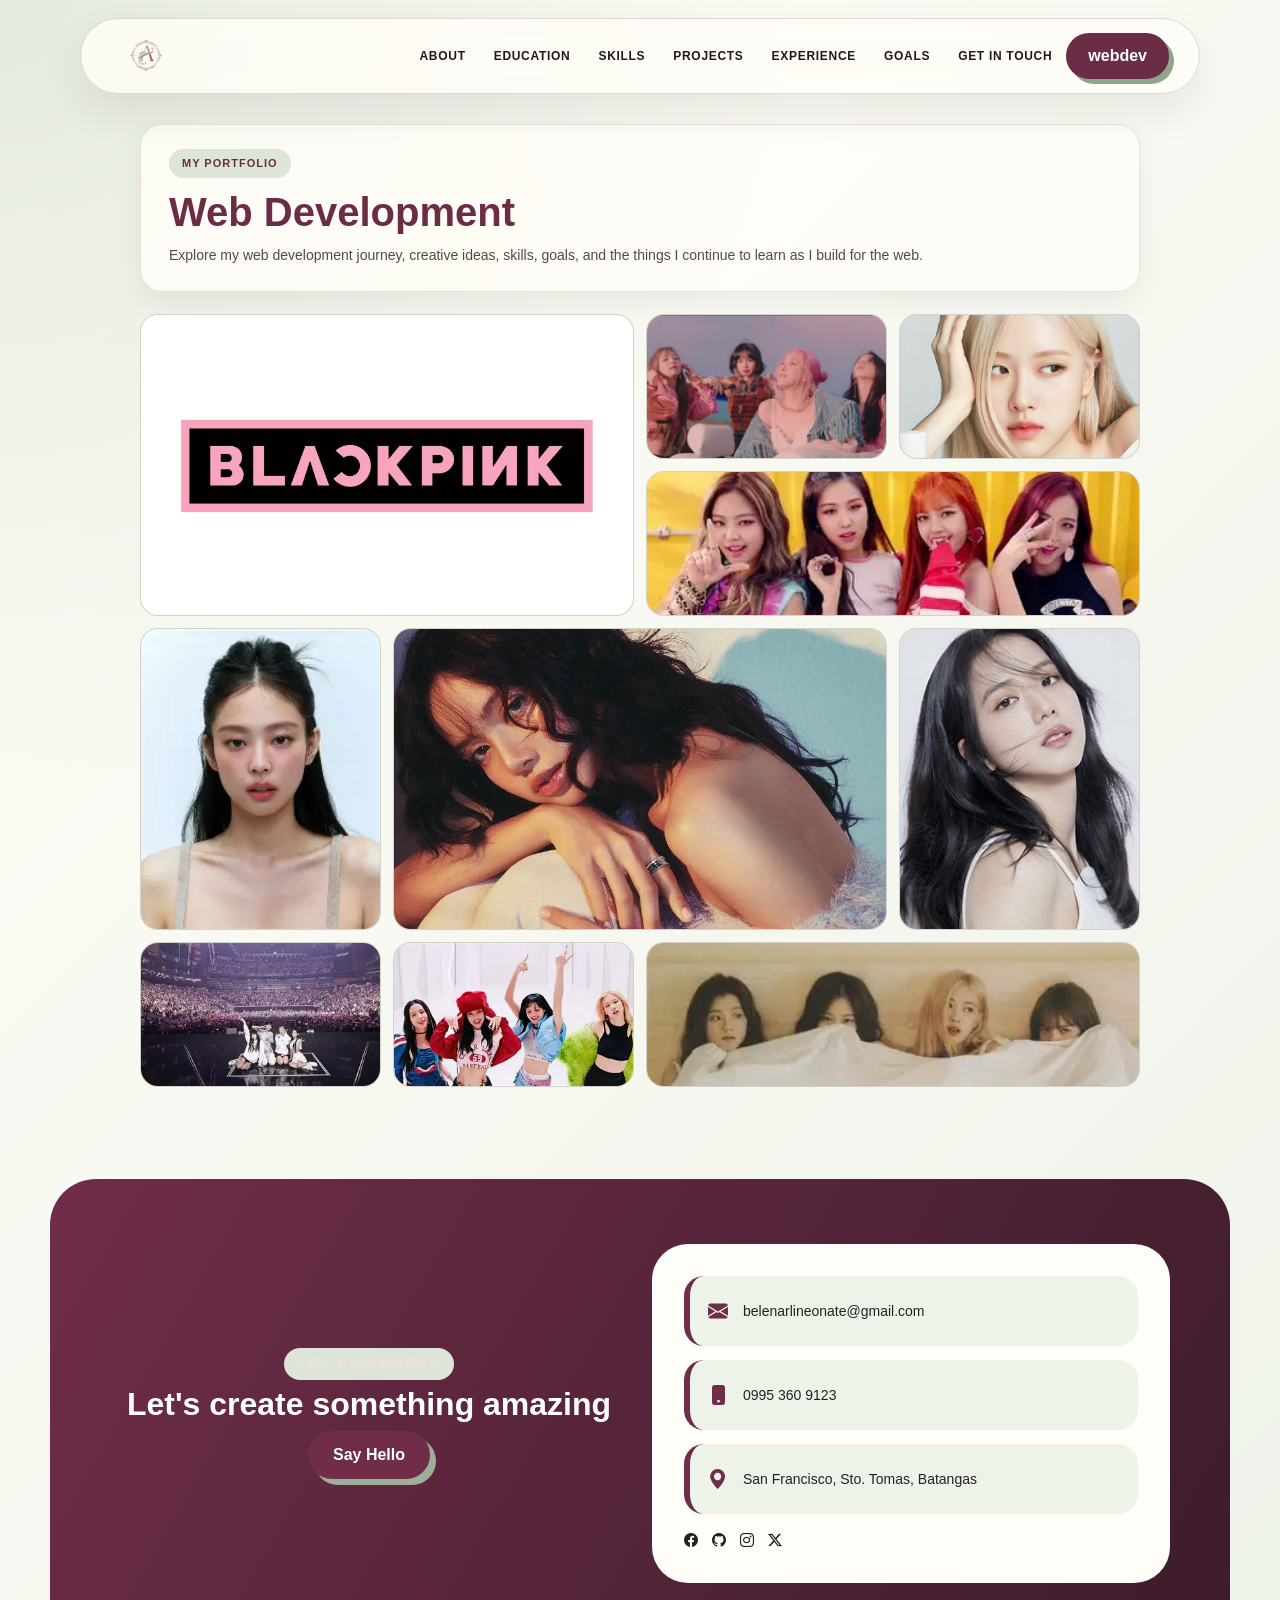
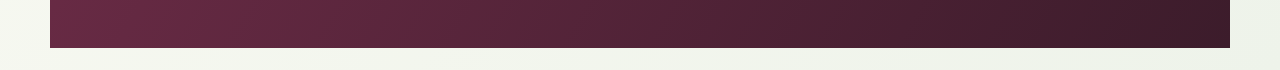
==== activity1/index.html @ 348a74cf "Add Gallery Activity 1" ====
<!DOCTYPE html>
<html lang="en">
<head>
  <meta charset="UTF-8">
  <meta name="viewport" content="width=device-width, initial-scale=1.0">
  <title>Web Development | My Portfolio</title>

  <!-- Bootstrap 5 -->
  <link
    href="https://cdn.jsdelivr.net/npm/bootstrap@5.3.3/dist/css/bootstrap.min.css"
    rel="stylesheet"
  >

  <!-- Bootstrap Icons -->
  <link
    href="https://cdn.jsdelivr.net/npm/bootstrap-icons@1.11.3/font/bootstrap-icons.css"
    rel="stylesheet"
  >

  <style>
    :root {
      --primary: #8FA58A;
      --secondary: #DDE5D8;
      --text: #222222;
      --accent: #6B2D45;
      --paper: #fffdf7;
      --ink: #221820;
      --soft: #eef3ea;
    }

    * {
      box-sizing: border-box;
    }

    html {
      scroll-behavior: smooth;
    }

    body {
      margin: 0;
      min-height: 100vh;
      color: var(--text);
      font-family: Arial, sans-serif;
      background:
        radial-gradient(
          circle at top left,
          rgba(221, 229, 216, 0.8),
          transparent 38%
        ),
        linear-gradient(135deg, #fffdf7, #eef3ea);
      overflow-x: hidden;
    }

    /* NAVBAR */
    .navbar {
      margin: 18px auto 0;
      width: min(1120px, calc(100% - 34px));
      padding: 10px 18px;
      background: rgba(255, 253, 247, 0.82);
      backdrop-filter: blur(14px);
      border: 1px solid rgba(107, 45, 69, 0.18);
      border-radius: 999px;
      box-shadow: 0 18px 40px rgba(34, 24, 32, 0.08);
    }

    .logo {
      width: 70px;
      height: 44px;
      object-fit: contain;
    }

    .nav-link {
      color: var(--ink);
      font-size: 12px;
      margin: 0 6px;
      font-weight: 800;
      letter-spacing: 0.7px;
      text-transform: uppercase;
      transition: color 0.2s ease;
    }

    .nav-link:hover,
    .nav-link.active {
      color: var(--accent);
    }

    .btn-green {
      display: inline-block;
      background: var(--accent);
      color: white;
      border-radius: 999px;
      padding: 9px 20px;
      border: 2px solid var(--accent);
      font-weight: 800;
      text-decoration: none;
      box-shadow: 5px 5px 0 var(--primary);
      transition: 0.2s ease;
    }

    .btn-green:hover {
      background: var(--primary);
      color: var(--ink);
      border-color: var(--primary);
      transform: translateY(-2px);
    }

    .navbar-toggler {
      border-color: rgba(107, 45, 69, 0.3);
    }

    .navbar-toggler:focus {
      box-shadow: 0 0 0 0.15rem rgba(107, 45, 69, 0.15);
    }

    /* PAGE HEADER */
    .page-header {
      width: min(1000px, calc(100% - 32px));
      margin: 30px auto 22px;
      padding: 24px 28px;
      background: rgba(255, 253, 247, 0.85);
      border: 1px solid rgba(107, 45, 69, 0.14);
      border-radius: 22px;
      box-shadow: 0 12px 30px rgba(34, 24, 32, 0.06);
    }

    .page-header h1 {
      color: var(--accent);
      font-size: clamp(1.8rem, 4vw, 2.5rem);
      font-weight: 800;
      margin-bottom: 8px;
    }

    .page-header p {
      margin: 0;
      color: #55474e;
      line-height: 1.7;
      font-size: 14px;
    }

    .section-label {
      display: inline-block;
      color: var(--accent);
      background: var(--secondary);
      padding: 6px 13px;
      border-radius: 999px;
      font-size: 11px;
      font-weight: 800;
      letter-spacing: 1px;
      text-transform: uppercase;
      margin-bottom: 10px;
    }

    /* BENTO GRID */
    .bento-grid {
      width: min(1000px, calc(100% - 32px));
      margin: 0 auto 35px;
      display: grid;
      grid-template-columns: repeat(4, minmax(0, 1fr));
      grid-auto-rows: 145px;
      gap: 12px;
    }

    /* IMAGE CARDS */
    .bento-item {
      position: relative;
      min-width: 0;
      min-height: 0;
      border-radius: 18px;
      overflow: hidden;
      background: var(--secondary);
      border: 1px solid rgba(107, 45, 69, 0.1);
        box-shadow: none;
    }

    .bento-image {
      display: block;
      width: 100%;
      height: 100%;
      object-fit: cover;
      object-position: center;
      transition: transform 0.35s ease;
    }

    .bento-item:hover .bento-image {
      transform: scale(1.04);
    }

    /* DESKTOP GRID POSITIONS */

    /* Image 1: Large upper-left card */
    .item-1 {
      grid-column: 1 / 3;
      grid-row: 1 / 3;
    }

    /* Image 2: Upper middle */
    .item-2 {
      grid-column: 3 / 4;
      grid-row: 1 / 2;
    }

    /* Image 3: Upper-right */
    .item-3 {
      grid-column: 4 / 5;
      grid-row: 1 / 2;
    }

    /* Image 4: Middle upper-right area */
    .item-4 {
      grid-column: 3 / 5;
      grid-row: 2 / 3;
    }

    /* Image 5: Tall left card */
    .item-5 {
      grid-column: 1 / 2;
      grid-row: 3 / 5;
    }

    /* Image 6: Large middle card */
    .item-6 {
      grid-column: 2 / 4;
      grid-row: 3 / 5;
    }

    /* Image 7: Tall right card */
    .item-7 {
      grid-column: 4 / 5;
      grid-row: 3 / 5;
    }

    /* Image 8: Bottom middle-left */
    .item-8 {
      grid-column: 2 / 3;
      grid-row: 5 / 6;
    }

    /* Image 9: Bottom-right, two columns wide */
    .item-9 {
      grid-column: 3 / 5;
      grid-row: 5 / 6;
    }

    /* Image 10: Bottom-left, separate from Image 9 */
    .item-10 {
      grid-column: 1 / 2;
      grid-row: 5 / 6;
    }

/* CONTACT SECTION */
.contact-section {
  width: min(1324px, calc(100% - 34px));
  margin: 35px auto 0;
  padding: 65px 60px;
  background: linear-gradient(120deg, #702d49, #3c1c2b);
  color: white;
  border-radius: 48px 48px 0 0;
  position: relative;
  overflow: hidden;
  border: none;
  box-shadow: none;
}

.contact-section .section-label {
  color: #f5dce7;
  font-weight: 800;
  letter-spacing: 3px;
  font-size: 13px;
  margin-bottom: 5px;
}

.contact-section h3 {
  color: white;
  font-size: 32px;
  font-weight: 800;
}

.contact-section .btn-green {
  display: inline-block;
  background: #702d49;
  color: white;
  padding: 12px 25px;
  border: none;
  border-radius: 30px;
  font-weight: 700;
  box-shadow: 6px 6px 0 #9eaf98;
  text-decoration: none;
  transition: 0.2s ease;
}

.contact-section .btn-green:hover {
  transform: translateY(-3px);
}

/* CONTACT CARD */
.contact-box {
  background: #fffdf7;
  color: #222222;
  padding: 32px;
  border-radius: 36px;
  border: none;
  box-shadow: none;
}

.contact-mini {
  display: flex;
  align-items: center;
  gap: 15px;
  margin-bottom: 14px;
  padding: 20px 18px;
  background: #eef3ea;
  color: #222222;
  border-radius: 20px;
  border-left: 6px solid #702d49;
  overflow-wrap: anywhere;
}

.contact-mini i {
  color: #702d49;
  font-size: 20px;
  flex-shrink: 0;
}

/* SOCIAL ICONS */
.contact-box .social {
  display: flex;
  align-items: center;
  flex-wrap: wrap;
  gap: 14px;
  margin-top: 18px;
}

.contact-box .social a {
  display: inline-flex;
  align-items: center;
  justify-content: center;
  color: #221820;
  background: transparent;
  border: none;
  text-decoration: none;
  font-size: 18px;
  transition: 0.2s ease;
}

.contact-box .social a:hover {
  color: #702d49;
  transform: translateY(-2px);
}

/* CONTACT SECTION */
.contact-section {
  width: min(1324px, calc(100% - 34px));
  margin: 35px auto 0;
  padding: 65px 60px;
  background: linear-gradient(120deg, #702d49, #3c1c2b);
  color: white;
  border-radius: 46px 46px 0 0;
  border: none;
  box-shadow: none;
  box-sizing: border-box;
  position: relative;
  overflow: hidden;
}

/* FOOTER - SAME WIDTH AS CONTACT SECTION */
.footer {
  width: min(1324px, calc(100% - 34px));
  margin: 0 auto;
  padding: 22px 16px;
  background: transparent;
  color: var(--text);
  text-align: center;
  font-size: 14px;
  border: none;
  box-shadow: none;
  box-sizing: border-box;
}

.footer p {
  margin: 0;
}

/* MOBILE */
@media (max-width: 768px) {
  .contact-section {
    width: calc(100% - 24px);
    margin-top: 20px;
    padding: 35px 20px;
    border-radius: 30px 30px 0 0;
  }

  .footer {
    width: calc(100% - 24px);
    padding: 18px 12px;
  }
}

/* MOBILE RESPONSIVE */
@media (max-width: 768px) {
  .contact-section {
    width: calc(100% - 24px);
    padding: 38px 22px;
    border-radius: 30px 30px 0 0;
  }

  .contact-section h3 {
    font-size: 25px;
  }

  .contact-box {
    padding: 20px;
    border-radius: 26px;
  }

  .contact-mini {
    padding: 15px 12px;
    gap: 12px;
    font-size: 13px;
  }

  .contact-mini i {
    font-size: 18px;
  }

  .footer {
    width: calc(100% - 24px);
    font-size: 12px;
  }
}
    /* TABLET */
    @media (max-width: 767px) {
      .navbar {
        border-radius: 24px;
      }

      .page-header {
        margin-top: 24px;
        padding: 22px 20px;
      }

      .bento-grid {
        width: calc(100% - 24px);
        grid-template-columns: repeat(2, minmax(0, 1fr));
        grid-auto-rows: 145px;
        gap: 10px;
      }

      .item-1 {
        grid-column: 1 / 3;
        grid-row: 1 / 3;
      }

      .item-2 {
        grid-column: 1 / 2;
        grid-row: 3 / 4;
      }

      .item-3 {
        grid-column: 2 / 3;
        grid-row: 3 / 4;
      }

      .item-4 {
        grid-column: 1 / 3;
        grid-row: 4 / 5;
      }

      .item-5 {
        grid-column: 1 / 2;
        grid-row: 5 / 7;
      }

      .item-6 {
        grid-column: 2 / 3;
        grid-row: 5 / 7;
      }

      .item-7 {
        grid-column: 1 / 3;
        grid-row: 7 / 8;
      }

      .item-8 {
        grid-column: 1 / 2;
        grid-row: 8 / 9;
      }

      .item-9 {
        grid-column: 2 / 3;
        grid-row: 8 / 9;
      }

      .item-10 {
        grid-column: 1 / 3;
        grid-row: 9 / 10;
      }
    }

    /* SMALL PHONES */
    @media (max-width: 400px) {
      .bento-grid {
        grid-template-columns: minmax(0, 1fr);
        grid-auto-rows: 180px;
      }

      .item-1,
      .item-2,
      .item-3,
      .item-4,
      .item-5,
      .item-6,
      .item-7,
      .item-8,
      .item-9,
      .item-10 {
        grid-column: 1;
        grid-row: auto;
      }

      .item-6 {
        height: 220px;
      }

      .page-header h1 {
        font-size: 1.7rem;
      }
    }
  </style>
</head>

<body>

  <!-- NAVBAR -->
  <nav class="navbar navbar-expand-lg">
    <div class="container-fluid">
      <a class="navbar-brand" href="index.html">
        <img
          src="assets/logo.png"
          alt="My Portfolio Logo"
          class="logo"
        >
      </a>

      <button
        class="navbar-toggler"
        type="button"
        data-bs-toggle="collapse"
        data-bs-target="#mainNavbar"
        aria-controls="mainNavbar"
        aria-expanded="false"
        aria-label="Toggle navigation"
      >
        <span class="navbar-toggler-icon"></span>
      </button>


    <div class="collapse navbar-collapse justify-content-end" id="navMenu">
      <ul class="navbar-nav align-items-center">
        <li class="nav-item"><a class="nav-link" href="index1.html">About</a></li>
        <li class="nav-item"><a class="nav-link" href="index1.html">Education</a></li>
        <li class="nav-item"><a class="nav-link" href="index1.html#skills">Skills</a></li>
        <li class="nav-item"><a class="nav-link" href="index1.html#projects">Projects</a></li>
        <li class="nav-item"><a class="nav-link" href="index1.html#experience">Experience</a></li>
        <li class="nav-item"><a class="nav-link" href="index1.html#goals">Goals</a></li>
                <li class="nav-item"><a class="nav-link" href="index1.html#contact">Get in Touch</a></li>
        <li class="nav-item"><a class="btn btn-green" href="webdev.html">webdev</a></li>
      </ul>
    </div>
  </nav>

  <!-- PAGE HEADER -->
  <header class="page-header">
    <span class="section-label">My Portfolio</span>
    <h1>Web Development</h1>
    <p>
      Explore my web development journey, creative ideas, skills,
      goals, and the things I continue to learn as I build for the web.
    </p>
  </header>

  <!-- BENTO GALLERY -->
  <main class="bento-grid">

    <!-- IMAGE 1 -->
    <article class="bento-item item-1">
      <img class="bento-image" src="assets/b1.png" alt="">
    </article>

    <!-- IMAGE 2 -->
    <article class="bento-item item-2">
      <img class="bento-image" src="assets/b2.png" alt="">
    </article>

    <!-- IMAGE 3 -->
    <article class="bento-item item-3">
      <img class="bento-image" src="assets/b3.png" alt="">
    </article>

    <!-- IMAGE 4 -->
    <article class="bento-item item-4">
      <img class="bento-image" src="assets/b7.png" alt="">
    </article>

    <!-- IMAGE 5 -->
    <article class="bento-item item-5">
      <img class="bento-image" src="assets/b4.png" alt="">
    </article>

    <!-- IMAGE 6 -->
    <article class="bento-item item-6">
      <img class="bento-image" src="assets/b6.png" alt="">
    </article>

    <!-- IMAGE 7 -->
    <article class="bento-item item-7">
      <img class="bento-image" src="assets/b5.png" alt="">
    </article>

    <!-- IMAGE 8 -->
    <article class="bento-item item-8">
      <img class="bento-image" src="assets/b8.png" alt="">
    </article>

    <!-- IMAGE 9 -->
    <article class="bento-item item-9">
      <img class="bento-image" src="assets/b9.png" alt="">
    </article>

    <!-- IMAGE 10 -->
    <article class="bento-item item-10">
      <img class="bento-image" src="assets/b10.png" alt="">
    </article>

  </main>

<!-- FOOTER -->
  <footer class="footer">
    <section class="contact-section" id="contact">
    <div class="row align-items-center">
      <div class="col-md-6">
        <p class="section-label">LET'S CONNECT</p>
        <h3 class="fw-bold">Let's create something amazing</h3>

        <a href="#" class="btn btn-green">Say Hello</a>
      </div>

      <div class="col-md-6 mt-4 mt-md-0">
        <div class="contact-box">
          <div class="contact-mini">
            <i class="bi bi-envelope-fill"></i>
            <span>belenarlineonate@gmail.com</span>
          </div>

          <div class="contact-mini">
            <i class="bi bi-phone-fill"></i>
            <span>0995 360 9123</span>
          </div>

          <div class="contact-mini">
            <i class="bi bi-geo-alt-fill"></i>
            <span>San Francisco, Sto. Tomas, Batangas</span>
          </div>

          <div class="social mt-3">
            <i class="bi bi-facebook"></i>
            <i class="bi bi-github"></i>
            <i class="bi bi-instagram"></i>
            <i class="bi bi-twitter-x"></i>
          </div>
        </div>
      </div>
    </div>
  </section>
  </footer>

  <!-- Bootstrap JavaScript -->
  <script src="https://cdn.jsdelivr.net/npm/bootstrap@5.3.3/dist/js/bootstrap.bundle.min.js"></script>

</body>
</html>
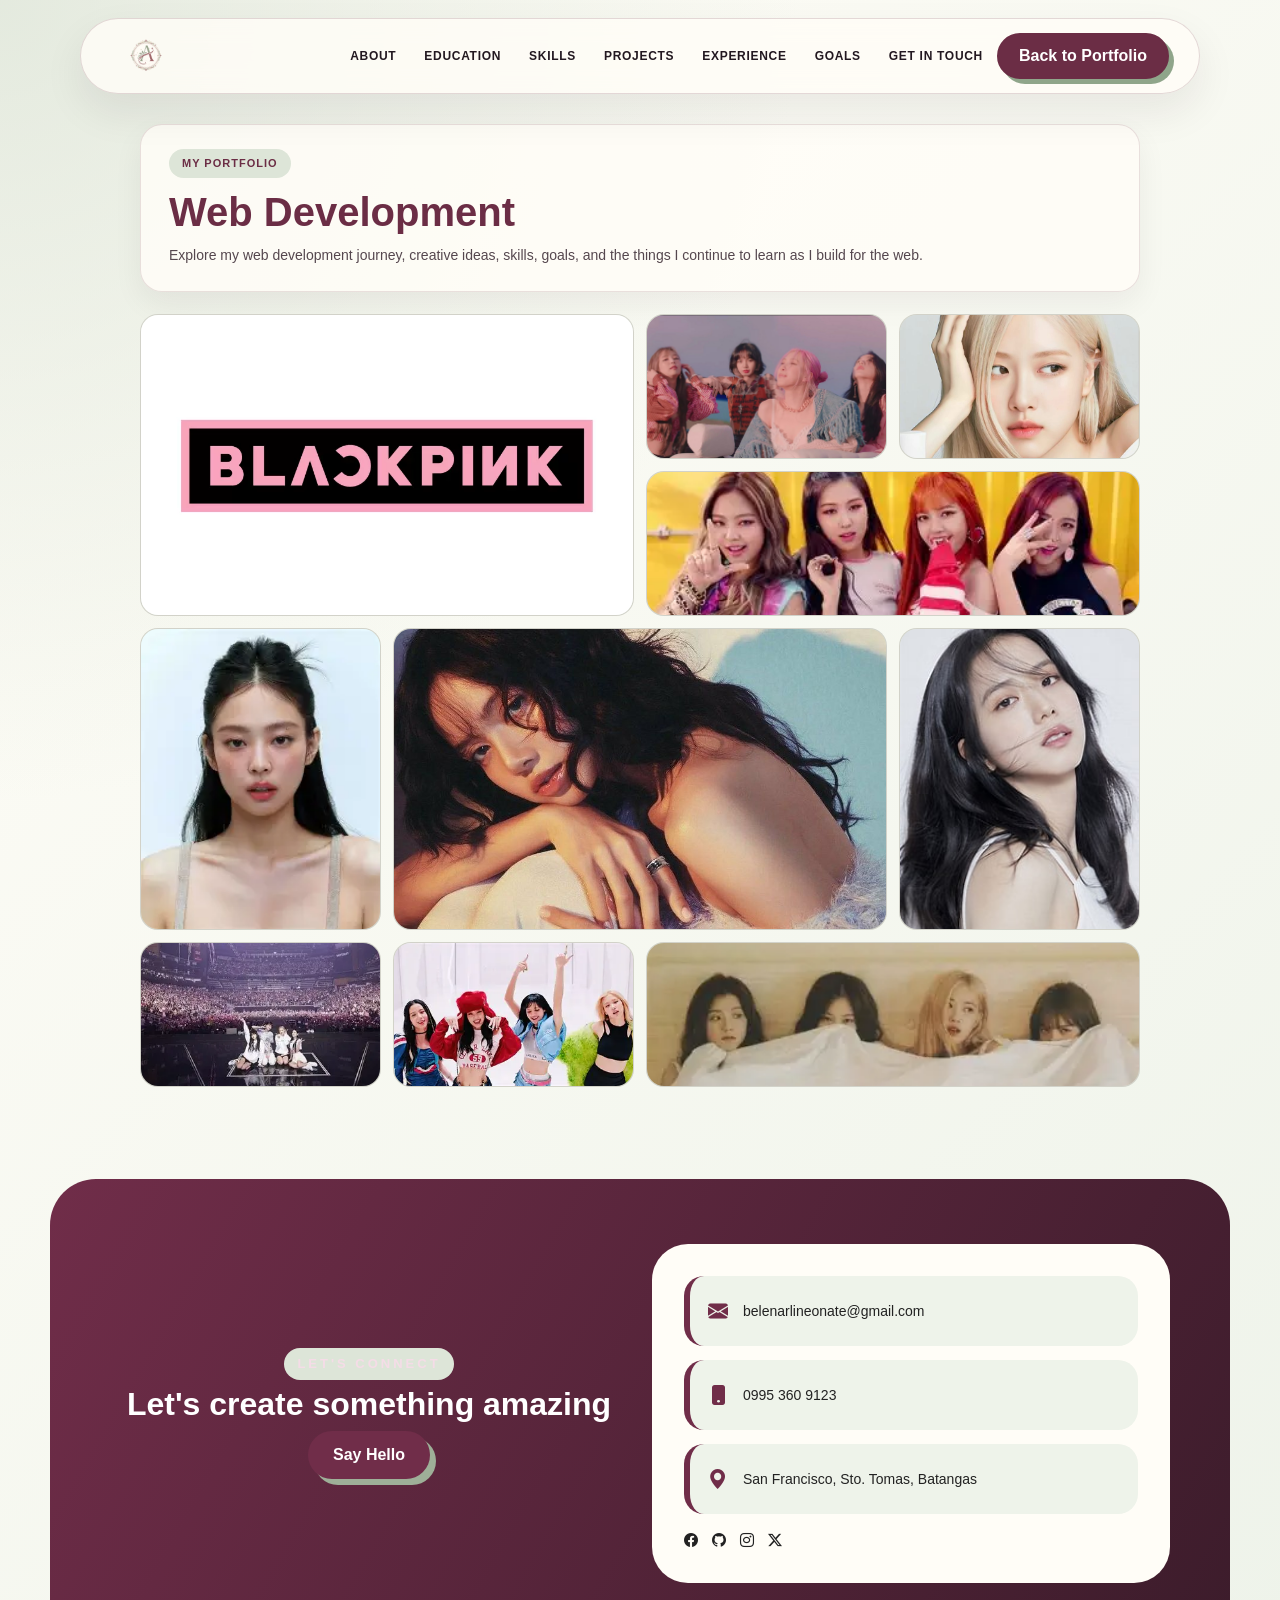
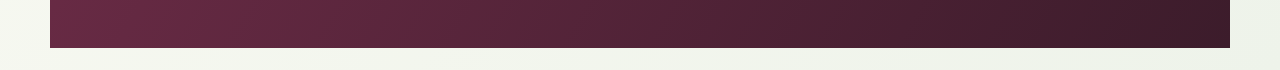
==== commit c584b8df: "Fix Gallery navigation" ====
--- a/activity1/index.html
+++ b/activity1/index.html
@@ -555,19 +555,48 @@
       </button>
 
 
-    <div class="collapse navbar-collapse justify-content-end" id="navMenu">
-      <ul class="navbar-nav align-items-center">
-        <li class="nav-item"><a class="nav-link" href="index1.html">About</a></li>
-        <li class="nav-item"><a class="nav-link" href="index1.html">Education</a></li>
-        <li class="nav-item"><a class="nav-link" href="index1.html#skills">Skills</a></li>
-        <li class="nav-item"><a class="nav-link" href="index1.html#projects">Projects</a></li>
-        <li class="nav-item"><a class="nav-link" href="index1.html#experience">Experience</a></li>
-        <li class="nav-item"><a class="nav-link" href="index1.html#goals">Goals</a></li>
-                <li class="nav-item"><a class="nav-link" href="index1.html#contact">Get in Touch</a></li>
-        <li class="nav-item"><a class="btn btn-green" href="webdev.html">webdev</a></li>
-      </ul>
-    </div>
-  </nav>
+
+<div class="collapse navbar-collapse justify-content-end" id="navMenu">
+  <ul class="navbar-nav align-items-center">
+
+    <li class="nav-item">
+      <a class="nav-link" href="https://arline08.github.io/index1.html#about">About</a>
+    </li>
+
+    <li class="nav-item">
+      <a class="nav-link" href="https://arline08.github.io/index1.html#education">Education</a>
+    </li>
+
+    <li class="nav-item">
+      <a class="nav-link" href="https://arline08.github.io/index1.html#skills">Skills</a>
+    </li>
+
+    <li class="nav-item">
+      <a class="nav-link" href="https://arline08.github.io/index1.html#projects">Projects</a>
+    </li>
+
+    <li class="nav-item">
+      <a class="nav-link" href="https://arline08.github.io/index1.html#experience">Experience</a>
+    </li>
+
+    <li class="nav-item">
+      <a class="nav-link" href="https://arline08.github.io/index1.html#goals">Goals</a>
+    </li>
+
+    <li class="nav-item">
+      <a class="nav-link" href="https://arline08.github.io/index1.html#contact">Get in Touch</a>
+    </li>
+
+    <li class="nav-item">
+      <a class="btn btn-green" href="https://arline08.github.io/index1.html">
+        Back to Portfolio
+      </a>
+    </li>
+
+  </ul>
+</div>
+</nav>
+
 
   <!-- PAGE HEADER -->
   <header class="page-header">
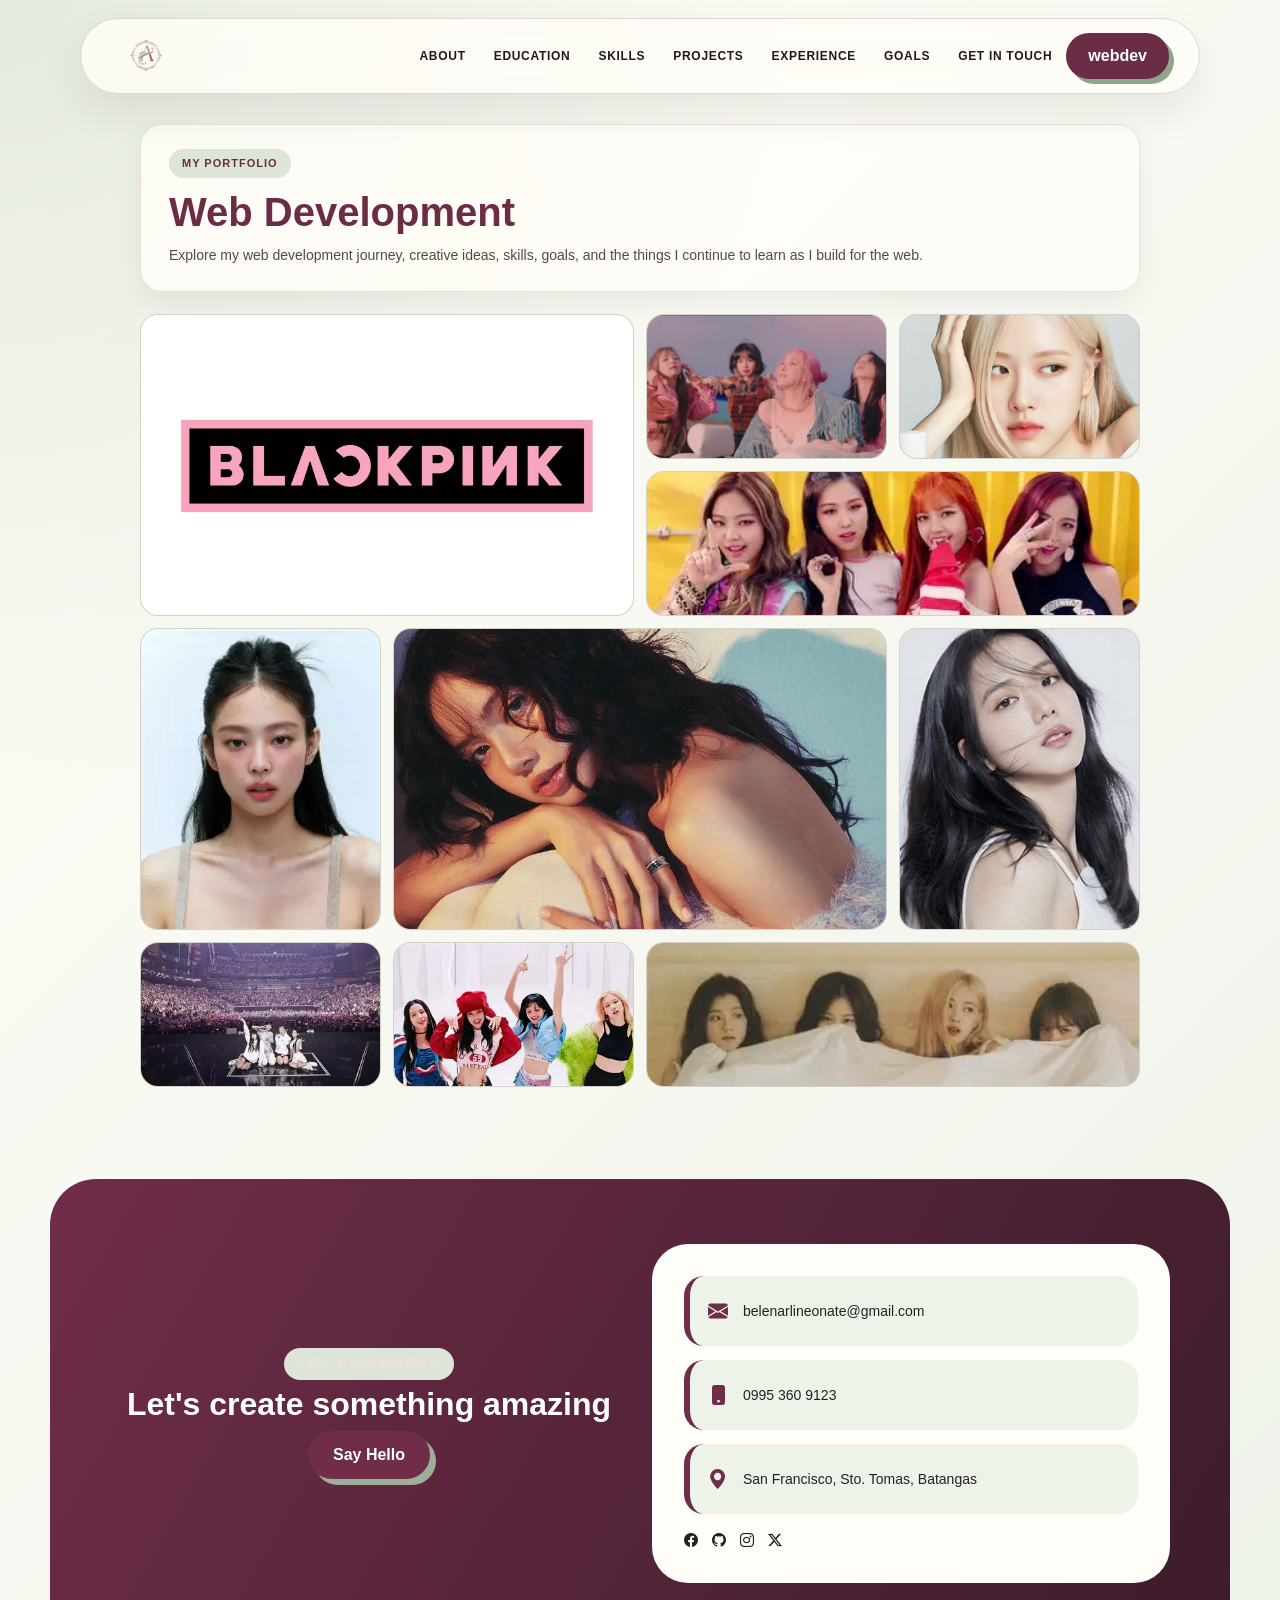
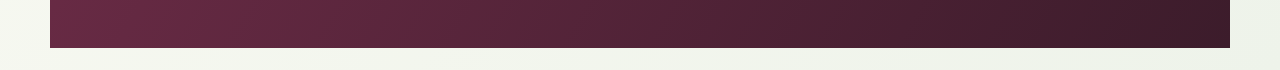
==== commit 6ed9f6e1: "Update Gallery navigation links" ====
--- a/activity1/index.html
+++ b/activity1/index.html
@@ -1,4 +1,4 @@
-
+﻿
 <!DOCTYPE html>
 <html lang="en">
 <head>
@@ -546,8 +546,8 @@
         class="navbar-toggler"
         type="button"
         data-bs-toggle="collapse"
-        data-bs-target="#mainNavbar"
-        aria-controls="mainNavbar"
+        data-bs-target="#navMenu"
+        aria-controls="navMenu"
         aria-expanded="false"
         aria-label="Toggle navigation"
       >
@@ -588,8 +588,8 @@
     </li>
 
     <li class="nav-item">
-      <a class="btn btn-green" href="https://arline08.github.io/index1.html">
-        Back to Portfolio
+      <a class="btn btn-green" href="https://arline08.github.io/webdev.html">
+        webdev
       </a>
     </li>
 
@@ -708,3 +708,4 @@
 
 </body>
 </html>
+
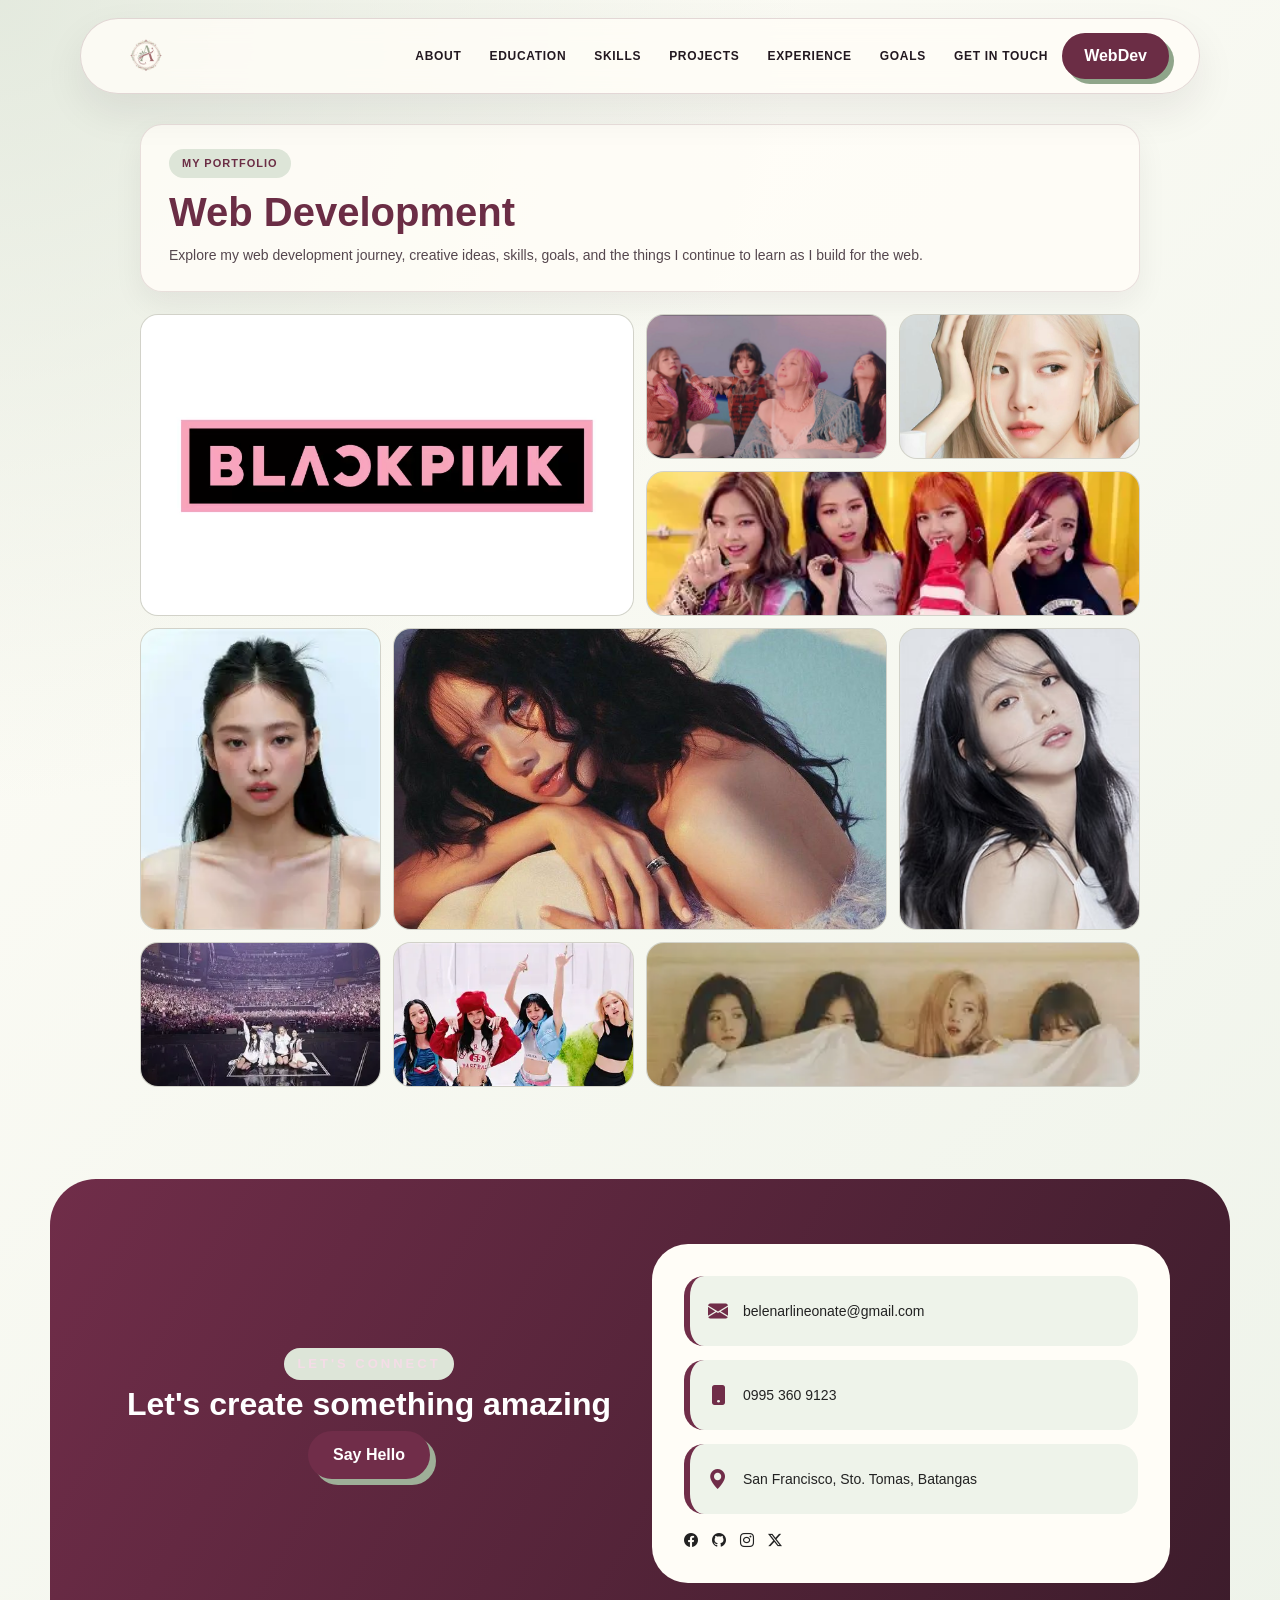
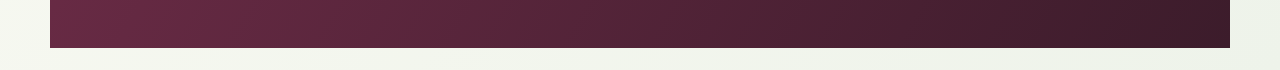
==== commit bf00a637: "Change button to WebDev" ====
--- a/activity1/index.html
+++ b/activity1/index.html
@@ -588,10 +588,10 @@
     </li>
 
     <li class="nav-item">
-      <a class="btn btn-green" href="https://arline08.github.io/webdev.html">
-        webdev
-      </a>
-    </li>
+  <a class="btn btn-green" href="https://arline08.github.io/WebDev/">
+    WebDev
+  </a>
+</li>
 
   </ul>
 </div>
